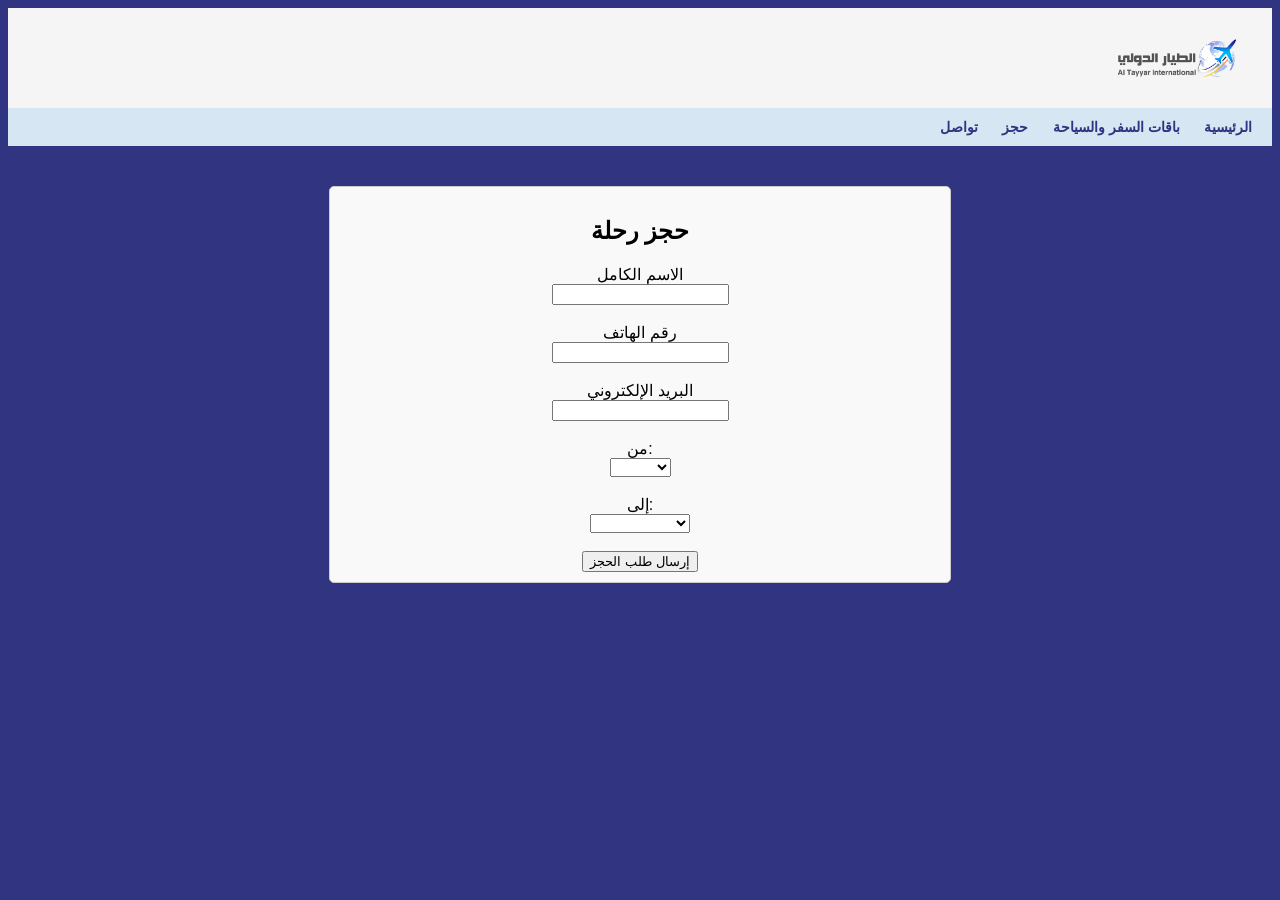
==== booking.html @ a587c744 "Add files via upload" ====
<!DOCTYPE html>
<html lang="ar">
<head>
    <meta charset="UTF-8">
    <meta name="viewport" content="width=device-width, initial-scale=1.0">
    <title>الطيار الدولي</title>
    <link rel="stylesheet" href="styles.css">

</head>

<body>
    <header>
        <img src="fly.jpg" alt="logo">
    </header>
    <nav>
        <ul>
            <li><a href="contact.html">تواصل </a></li>
            <li><a href="booking.html">حجز</a></li>
            <li><a href="packages.html">باقات السفر والسياحة</a></li>
            <li><a href="index.html">الرئيسية</a></li>
        </ul>
    </nav>
    <main>
        <section id="booking">
            <h2>حجز رحلة</h2>
                <form action="booking.php" method="post">

                <label for="fullName">الاسم الكامل</label><br>
                <input type="text" id="fullName" name="fullName" required><br><br>
                
                <label for="phone">رقم الهاتف</label><br>
                <input type="tel" id="phone" name="phone" required><br><br>
                
                <label for="email">البريد الإلكتروني</label><br>
                <input type="email" id="email" name="email" required><br><br>
                
                <label for="destinationFrom">من:</label><br>
<select id="destinationTo" name="destinationTo" required>
                    <option value="destination1"></option>
                    <option value="destination1">الدمام</option>
                    <option value="destination2">الرياض</option>
                    <option value="destination3">جدة</option>
                    <option value="destination4">  أبها</option>
                </select><br><br>
                
                <label for="destinationTo">إلى:</label><br>
                <select id="destinationTo" name="destinationTo" required>
                    <option value="destination1"></option>
                    <option value="destination1">تايلند</option>
                    <option value="destination2">اذربيجان</option>
                    <option value="destination3">تركيا</option>
                    <option value="destination4">تركيا-طرابزون </option>
                </select><br><br>
                
                               
                <input type="submit" value="إرسال طلب الحجز">
            </form>
        </section>
    </main>
</body>
</html>
---- styles.css ----
/* التصاميم */
body {
font-family: Tahoma, sans-serif;
    direction: right
    margin: 0;
    padding: 0;
 background-color: #303481;
}

header {
  background-color: #F5F5F5;
  padding: 0; 
  height: 100px; 
  display: auto; 
  align-items: right;
  justify-content: flex-end;

}

header img {
   height: 100px; 
   float: right;
}

nav {
    background-color: #D6E6F2;
    padding: 10px;
    text-align: right;
}

nav ul {
    list-style-type: none;
    margin: 0;
    padding: 0;
}

nav ul li {
    display: inline;
    margin: 0 10px;
}

nav ul li a {
    text-decoration: none;
    color: #303481;
    font-weight: bold;
    font-size: .90em;
}

nav ul li a:hover {
    color: #666;
}

main {
    padding: 20px;
}


/* الصفحة الرئيسية */
#home {
    text-align: center;
}

#home h1 {
    font-size: 1.5em;
    margin-bottom: 30px;
  color: #F5F5F5;

}

#home p {
    font-size: 1.5em;
    text-align: center; 
    margin-left: 20px; 
  color: #F5F5F5;
}

#home img {
     max-width: 100%; 
  height: auto;
    margin-right: 20px;
}

/* صفحة الباقات */
#packages {
    text-align: center;
  color: #F5F5F5;

}

.package {
    display: inline-block; 
    margin: 10px; 
}


.package img {
    display: block; 
    height: 300px;
 }



/* صفحة الحجز */
#booking {
background: #f9f9f9;
    padding: 10px;
    border-radius: 5px;
    max-width: 600px;
    margin: 20px auto;
    border: 1px solid #ccc;
    text-align: center;

}




/* صفحة التواصل */
#contact {
    text-align: center;
  color: #F5F5F5;

}

.employee {
    margin-bottom: 20px;
    padding: 10px;
    border: 1px solid #ccc;
}

#map {
    margin-top: 20px;
}
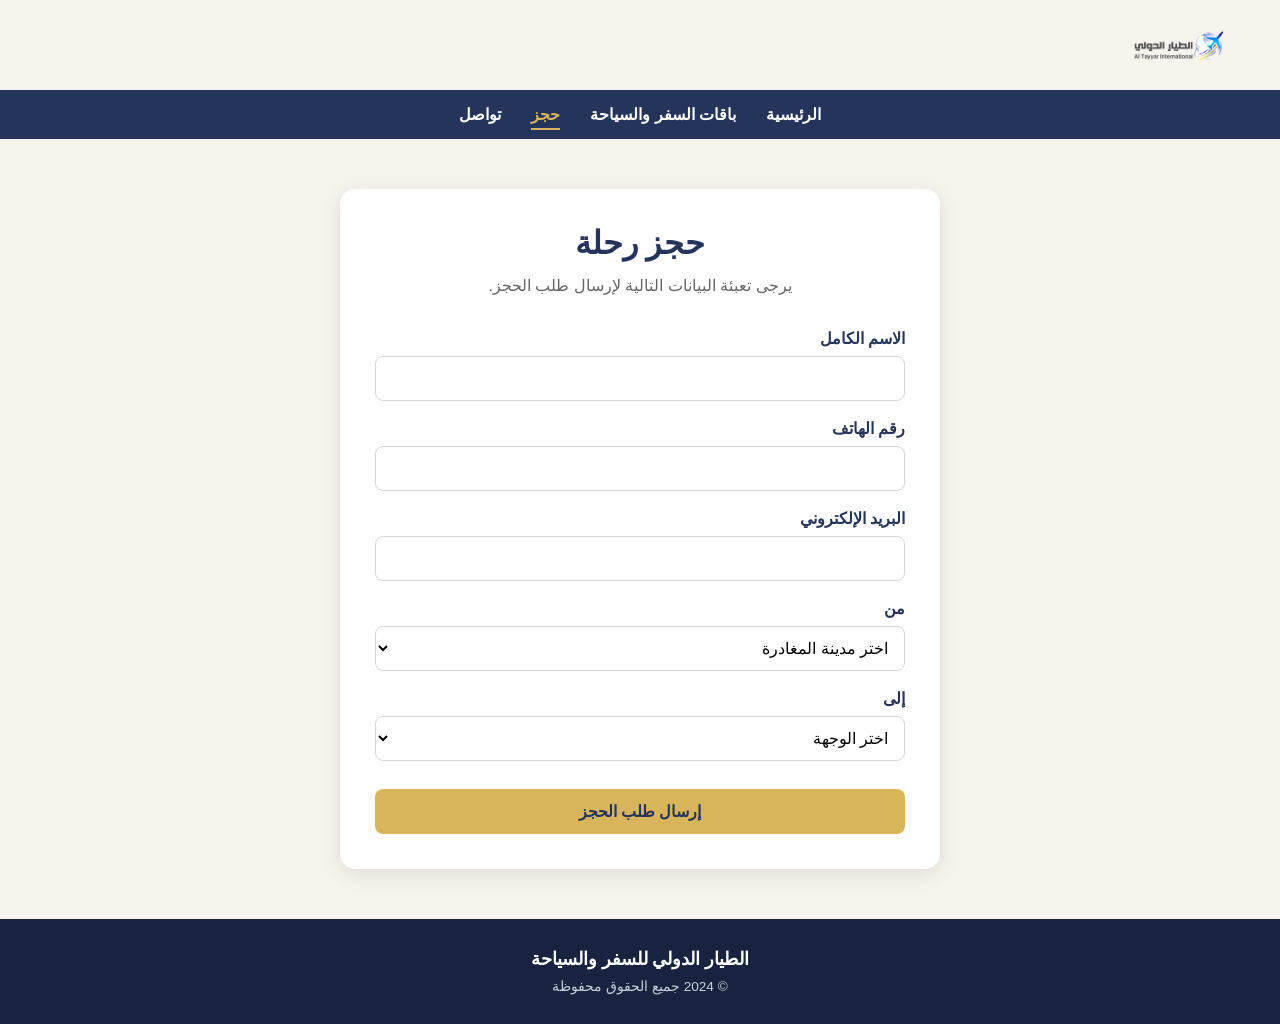
==== commit 4714bfcc: "Add files via upload Update Al-Tayyar International website" ====
--- a/booking.html
+++ b/booking.html
@@ -1,61 +1,86 @@
 <!DOCTYPE html>
-<html lang="ar">
+<html lang="ar" dir="rtl">
+
 <head>
     <meta charset="UTF-8">
     <meta name="viewport" content="width=device-width, initial-scale=1.0">
-    <title>الطيار الدولي</title>
+    <title>الطيار الدولي | حجز رحلة</title>
     <link rel="stylesheet" href="styles.css">
-
 </head>
 
 <body>
+
     <header>
-        <img src="fly.jpg" alt="logo">
+        <img src="fly.jpg" alt="شعار وكالة الطيار الدولي">
     </header>
+
     <nav>
         <ul>
-            <li><a href="contact.html">تواصل </a></li>
-            <li><a href="booking.html">حجز</a></li>
+            <li><a href="index.html">الرئيسية</a></li>
             <li><a href="packages.html">باقات السفر والسياحة</a></li>
-            <li><a href="index.html">الرئيسية</a></li>
+ <li><a href="booking.html" class="active">حجز</a></li>
+            <li><a href="contact.html">تواصل</a></li>
         </ul>
     </nav>
+
     <main>
         <section id="booking">
+
             <h2>حجز رحلة</h2>
-                <form action="booking.php" method="post">
 
-                <label for="fullName">الاسم الكامل</label><br>
-                <input type="text" id="fullName" name="fullName" required><br><br>
-                
-                <label for="phone">رقم الهاتف</label><br>
-                <input type="tel" id="phone" name="phone" required><br><br>
-                
-                <label for="email">البريد الإلكتروني</label><br>
-                <input type="email" id="email" name="email" required><br><br>
-                
-                <label for="destinationFrom">من:</label><br>
-<select id="destinationTo" name="destinationTo" required>
-                    <option value="destination1"></option>
-                    <option value="destination1">الدمام</option>
-                    <option value="destination2">الرياض</option>
-                    <option value="destination3">جدة</option>
-                    <option value="destination4">  أبها</option>
-                </select><br><br>
-                
-                <label for="destinationTo">إلى:</label><br>
-                <select id="destinationTo" name="destinationTo" required>
-                    <option value="destination1"></option>
-                    <option value="destination1">تايلند</option>
-                    <option value="destination2">اذربيجان</option>
-                    <option value="destination3">تركيا</option>
-                    <option value="destination4">تركيا-طرابزون </option>
-                </select><br><br>
-                
-                               
-                <input type="submit" value="إرسال طلب الحجز">
+            <p class="booking-intro">
+                يرجى تعبئة البيانات التالية لإرسال طلب الحجز.
+            </p>
+
+            <form action="booking.php" method="post">
+
+                <div class="form-group">
+                    <label for="fullName">الاسم الكامل</label>
+                    <input type="text" id="fullName" name="fullName" required>
+                </div>
+
+                <div class="form-group">
+                    <label for="phone">رقم الهاتف</label>
+                    <input type="tel" id="phone" name="phone" required>
+                </div>
+
+                <div class="form-group">
+                    <label for="email">البريد الإلكتروني</label>
+                    <input type="email" id="email" name="email" required>
+                </div>
+
+                <div class="form-group">
+                    <label for="destinationFrom">من</label>
+                    <select id="destinationFrom" name="destinationFrom" required>
+                        <option value="" disabled selected>اختر مدينة المغادرة</option>
+                        <option value="dammam">الدمام</option>
+                        <option value="riyadh">الرياض</option>
+                        <option value="jeddah">جدة</option>
+                        <option value="abha">أبها</option>
+                    </select>
+                </div>
+
+                <div class="form-group">
+                    <label for="destinationTo">إلى</label>
+                    <select id="destinationTo" name="destinationTo" required>
+                        <option value="" disabled selected>اختر الوجهة</option>
+                        <option value="thailand">تايلند</option>
+                        <option value="azerbaijan">أذربيجان</option>
+                        <option value="turkey">تركيا</option>
+                        <option value="trabzon">تركيا - طرابزون</option>
+                    </select>
+                </div>
+
+                <button type="submit">إرسال طلب الحجز</button>
+
             </form>
+
         </section>
     </main>
+<footer>
+    <p>الطيار الدولي للسفر والسياحة</p>
+    <p>© 2024 جميع الحقوق محفوظة</p>
+</footer>
+
 </body>
-</html>
+</html>
--- a/styles.css
+++ b/styles.css
@@ -1,137 +1,550 @@
-/* التصاميم */
+/* =========================
+   General
+========================= */
+
+* {
+    box-sizing: border-box;
+}
+
 body {
-font-family: Tahoma, sans-serif;
-    direction: right
+    font-family: Tahoma, Arial, sans-serif;
+    direction: rtl;
     margin: 0;
     padding: 0;
- background-color: #303481;
-}
+    background-color: #F7F4EE;
+    color: #333333;
+}
+
+
+/* =========================
+   Header
+========================= */
 
 header {
-  background-color: #F5F5F5;
-  padding: 0; 
-  height: 100px; 
-  display: auto; 
-  align-items: right;
-  justify-content: flex-end;
-
+    background-color: #F7F4EE;
+    height: 90px;
+    display: flex;
+    align-items: center;
+    justify-content: flex-start;
+    padding: 0 30px;
 }
 
 header img {
-   height: 100px; 
-   float: right;
-}
+    height: 75px;
+    width: auto;
+}
+
+
+/* =========================
+   Navigation
+========================= */
 
 nav {
-    background-color: #D6E6F2;
-    padding: 10px;
-    text-align: right;
+    background-color: #24345B;
+    padding: 15px 30px;
 }
 
 nav ul {
-    list-style-type: none;
+    list-style: none;
     margin: 0;
     padding: 0;
+    display: flex;
+    justify-content: center;
+    align-items: center;
+    gap: 30px;
 }
 
 nav ul li {
-    display: inline;
-    margin: 0 10px;
+    margin: 0;
+    padding: 0;
 }
 
 nav ul li a {
     text-decoration: none;
-    color: #303481;
-    font-weight: bold;
-    font-size: .90em;
+    color: #FFFFFF;
+    font-weight: bold;
+    font-size: 1rem;
+    white-space: nowrap;
+    padding-bottom: 5px;
+    transition: color 0.3s ease, border-color 0.3s ease;
 }
 
 nav ul li a:hover {
-    color: #666;
-}
-
-main {
-    padding: 20px;
-}
-
-
-/* الصفحة الرئيسية */
+    color: #D8B45A;
+}
+
+nav ul li a.active {
+    color: #D8B45A;
+    border-bottom: 2px solid #D8B45A;
+}
+
+
+/* =========================
+   Home Page
+========================= */
+
 #home {
+    min-height: 70vh;
+    padding: 60px 8%;
+    display: flex;
+    align-items: center;
+    justify-content: space-between;
+    gap: 50px;
+    background-color: #24345B;
+}
+
+.hero-content {
+    flex: 1;
+    text-align: right;
+}
+
+#home .hero-content h2.hero-subtitle {
+    display: inline-block;
+    margin: 0 0 8px;
+    color: #D8B45A;
+    font-size: 1.1rem;
+    font-weight: bold;
+    line-height: 1.4;
+}
+
+.hero-content h1 {
+    color: #FFFFFF;
+    font-size: 2.7rem;
+    margin: 0 0 20px;
+}
+
+.hero-content p {
+    color: #E8ECF2;
+    font-size: 1.1rem;
+    line-height: 1.9;
+    max-width: 600px;
+    margin: 0 0 30px;
+}
+
+#home > img {
+    width: 45%;
+    max-width: 550px;
+    height: auto;
+    border-radius: 15px;
+    object-fit: cover;
+}
+
+
+/* =========================
+   Hero Buttons
+========================= */
+
+.hero-buttons {
+    display: flex;
+    gap: 15px;
+    flex-wrap: wrap;
+}
+
+.hero-buttons a {
+    display: inline-block;
+    padding: 12px 24px;
+    border-radius: 8px;
+    text-decoration: none;
+    font-weight: bold;
+    transition: 0.3s ease;
+}
+
+.hero-buttons a:first-child {
+    background-color: #D8B45A;
+    color: #24345B;
+}
+
+.hero-buttons a:last-child {
+    background-color: transparent;
+    border: 2px solid #D8B45A;
+    color: #D8B45A;
+}
+
+.hero-buttons a:hover {
+    transform: translateY(-2px);
+}
+
+
+/* =========================
+   Packages Page
+========================= */
+
+#packages {
+    padding: 60px 8%;
+    background-color: #F7F4EE;
     text-align: center;
 }
 
-#home h1 {
-    font-size: 1.5em;
+#packages h2 {
+    color: #24345B;
+    font-size: 2rem;
+    margin: 0 0 35px;
+}
+
+.packages-container {
+    display: grid;
+    grid-template-columns: repeat(4, 1fr);
+    gap: 25px;
+    max-width: 1200px;
+    margin: 0 auto;
+}
+
+.package {
+    background-color: #FFFFFF;
+    border-radius: 14px;
+    overflow: hidden;
+    box-shadow: 0 5px 15px rgba(0, 0, 0, 0.10);
+    transition: transform 0.3s ease, box-shadow 0.3s ease;
+}
+
+.package:hover {
+    transform: translateY(-5px);
+    box-shadow: 0 10px 20px rgba(0, 0, 0, 0.14);
+}
+
+.package img {
+    width: 100%;
+    height: 260px;
+    object-fit: cover;
+    display: block;
+}
+
+.package-content {
+    padding: 18px;
+}
+
+.package-content h3 {
+    color: #24345B;
+    font-size: 1.2rem;
+    margin: 0 0 15px;
+}
+
+.package-content a {
+    display: inline-block;
+    background-color: #D8B45A;
+    color: #24345B;
+    padding: 10px 20px;
+    border-radius: 7px;
+    text-decoration: none;
+    font-weight: bold;
+    transition: 0.3s ease;
+}
+
+.package-content a:hover {
+    background-color: #C7A348;
+}
+
+
+/* =========================
+   Booking Page
+========================= */
+
+#booking {
+    width: 100%;
+    max-width: 600px;
+    margin: 50px auto;
+    padding: 35px;
+    background-color: #FFFFFF;
+    border-radius: 15px;
+    box-shadow: 0 5px 20px rgba(0, 0, 0, 0.10);
+}
+
+#booking h2 {
+    margin: 0 0 10px;
+    color: #24345B;
+    text-align: center;
+    font-size: 2rem;
+}
+
+.booking-intro {
+    margin: 0 0 30px;
+    color: #666666;
+    text-align: center;
+    line-height: 1.7;
+}
+
+.form-group {
+    margin-bottom: 18px;
+}
+
+.form-group label {
+    display: block;
+    margin-bottom: 8px;
+    color: #24345B;
+    font-weight: bold;
+}
+
+.form-group input,
+.form-group select {
+    width: 100%;
+    height: 45px;
+    padding: 0 12px;
+    border: 1px solid #D5D5D5;
+    border-radius: 8px;
+    background-color: #FFFFFF;
+    font-family: Tahoma, Arial, sans-serif;
+    font-size: 1rem;
+}
+
+.form-group input:focus,
+.form-group select:focus {
+    outline: none;
+    border-color: #D8B45A;
+}
+
+#booking button {
+    width: 100%;
+    height: 45px;
+    margin-top: 10px;
+    border: none;
+    border-radius: 8px;
+    background-color: #D8B45A;
+    color: #24345B;
+    font-family: Tahoma, Arial, sans-serif;
+    font-size: 1rem;
+    font-weight: bold;
+    cursor: pointer;
+    transition: 0.3s ease;
+}
+
+#booking button:hover {
+    background-color: #C7A348;
+}
+
+
+/* =========================
+   Contact Page
+========================= */
+
+#contact {
+    width: 100%;
+    max-width: 1000px;
+    margin: 0 auto;
+    padding: 60px 20px;
+    text-align: center;
+}
+
+#contact h2 {
+    margin: 0 0 35px;
+    color: #24345B;
+    font-size: 2rem;
+}
+
+.contact-container {
+    display: grid;
+    grid-template-columns: repeat(2, 1fr);
+    gap: 25px;
     margin-bottom: 30px;
-  color: #F5F5F5;
-
-}
-
-#home p {
-    font-size: 1.5em;
-    text-align: center; 
-    margin-left: 20px; 
-  color: #F5F5F5;
-}
-
-#home img {
-     max-width: 100%; 
-  height: auto;
-    margin-right: 20px;
-}
-
-/* صفحة الباقات */
-#packages {
+}
+
+.employee {
+    padding: 25px;
+    background-color: #FFFFFF;
+    color: #24345B;
+    border-radius: 14px;
+    box-shadow: 0 5px 15px rgba(0, 0, 0, 0.10);
+}
+
+.employee h3 {
+    margin: 0 0 10px;
+    font-size: 1.2rem;
+}
+
+.employee p {
+    margin: 0 0 20px;
+    color: #666666;
+}
+
+.employee a {
+    display: inline-block;
+    padding: 10px 22px;
+    background-color: #D8B45A;
+    color: #24345B;
+    border-radius: 8px;
+    text-decoration: none;
+    font-weight: bold;
+    transition: 0.3s ease;
+}
+
+.employee a:hover {
+    background-color: #C7A348;
+}
+
+.location {
+    padding: 25px;
+    background-color: #FFFFFF;
+    color: #24345B;
+    border-radius: 14px;
+    box-shadow: 0 5px 15px rgba(0, 0, 0, 0.10);
+}
+
+.location h3 {
+    margin: 0 0 8px;
+}
+
+.location p {
+    margin: 0 0 20px;
+    color: #666666;
+}
+
+.location iframe {
+    display: block;
+    width: 100%;
+    height: 400px;
+    border: 0;
+    border-radius: 10px;
+}
+
+
+/* =========================
+   Footer
+========================= */
+
+footer {
+    background-color: #17233F;
+    color: #FFFFFF;
     text-align: center;
-  color: #F5F5F5;
-
-}
-
-.package {
-    display: inline-block; 
-    margin: 10px; 
-}
-
-
-.package img {
-    display: block; 
-    height: 300px;
- }
-
-
-
-/* صفحة الحجز */
-#booking {
-background: #f9f9f9;
-    padding: 10px;
-    border-radius: 5px;
-    max-width: 600px;
-    margin: 20px auto;
-    border: 1px solid #ccc;
-    text-align: center;
-
-}
-
-
-
-
-/* صفحة التواصل */
-#contact {
-    text-align: center;
-  color: #F5F5F5;
-
-}
-
-.employee {
-    margin-bottom: 20px;
-    padding: 10px;
-    border: 1px solid #ccc;
-}
-
-#map {
-    margin-top: 20px;
-}
-
-
-
-
+    padding: 30px 20px;
+    margin-top: 0;
+}
+
+footer p:first-child {
+    margin: 0 0 8px;
+    font-size: 1.1rem;
+    font-weight: bold;
+}
+
+footer p:last-child {
+    margin: 0;
+    color: #C9D1DD;
+    font-size: 0.85rem;
+}
+
+
+/* =========================
+   Responsive Design
+========================= */
+
+@media (max-width: 900px) {
+
+    #home {
+        flex-direction: column;
+        text-align: center;
+        padding: 50px 6%;
+    }
+
+    .hero-content {
+        text-align: center;
+    }
+
+    .hero-content p {
+        margin-right: auto;
+        margin-left: auto;
+    }
+
+    .hero-buttons {
+        justify-content: center;
+    }
+
+    #home > img {
+        width: 80%;
+        max-width: 500px;
+    }
+
+    .packages-container {
+        grid-template-columns: repeat(2, 1fr);
+    }
+}
+
+
+@media (max-width: 600px) {
+
+    header {
+        height: 75px;
+        padding: 0 20px;
+    }
+
+    header img {
+        height: 60px;
+    }
+
+    nav {
+        padding: 12px 15px;
+    }
+
+    nav ul {
+        gap: 15px;
+        flex-wrap: wrap;
+    }
+
+    nav ul li a {
+        font-size: 0.9rem;
+    }
+
+    #home {
+        min-height: auto;
+        padding: 40px 20px;
+    }
+
+    #home .hero-content h2.hero-subtitle {
+        font-size: 1rem;
+    }
+
+    .hero-content h1 {
+        font-size: 2rem;
+    }
+
+    .hero-content p {
+        font-size: 1rem;
+    }
+
+    #home > img {
+        width: 100%;
+    }
+
+    .hero-buttons a {
+        padding: 11px 20px;
+    }
+
+    .packages-container {
+        grid-template-columns: 1fr;
+    }
+
+    #packages {
+        padding: 40px 20px;
+    }
+
+    #packages h2 {
+        font-size: 1.7rem;
+    }
+
+    .contact-container {
+        grid-template-columns: 1fr;
+    }
+
+    #contact {
+        padding: 40px 20px;
+    }
+
+    #contact h2 {
+        font-size: 1.7rem;
+    }
+
+    #booking {
+        width: calc(100% - 30px);
+        margin: 30px auto;
+        padding: 25px 20px;
+    }
+
+    #booking h2 {
+        font-size: 1.7rem;
+    }
+
+    .location {
+        padding: 20px;
+    }
+
+    .location iframe {
+        height: 280px;
+    }
+}
